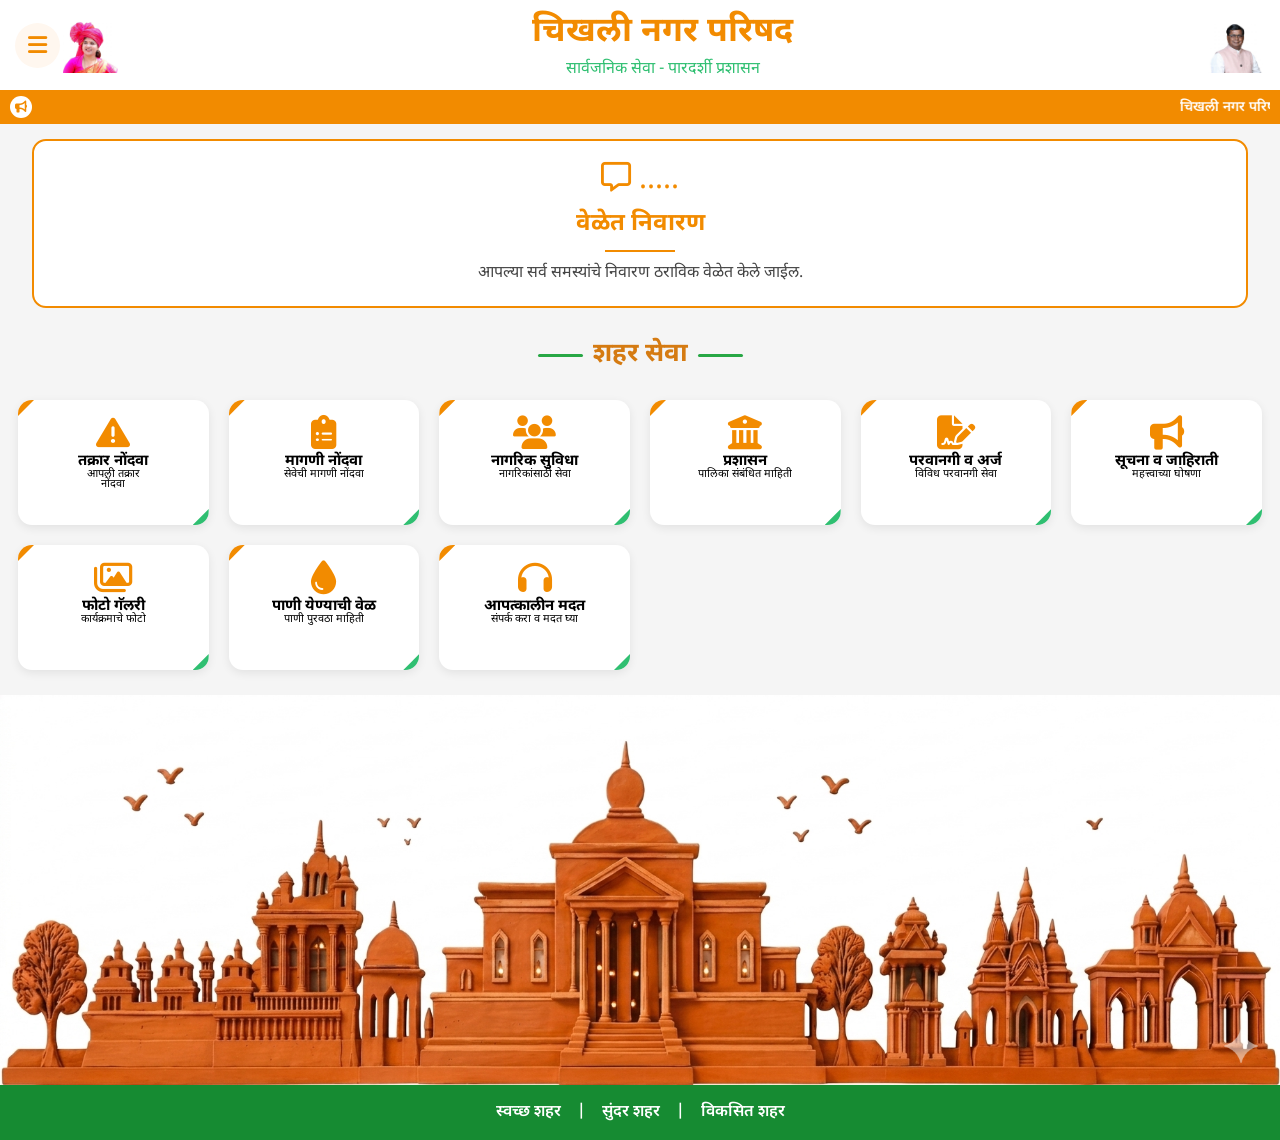
==== index.html @ 243302ec "Initial commit" ====
<!DOCTYPE html>
<html lang="mr">
<head>
    <link rel="manifest" href="manifest.json">
   <meta name="theme-color" content="#ef7d00">
    <meta charset="UTF-8">
    <meta name="viewport" content="width=device-width, initial-scale=1.0">
    <title>चिखली नगर परिषद</title>

    <link rel="stylesheet" href="style.css">

    <!-- Google Font -->
    <link href="https://fonts.googleapis.com/css2?family=Noto+Sans+Devanagari:wght@400;600;700&display=swap" rel="stylesheet">

    <!-- Icons -->
    <link rel="stylesheet"
    href="https://cdnjs.cloudflare.com/ajax/libs/font-awesome/6.6.0/css/all.min.css">
</head>

<body>

<header>

    <div class="menu-btn">
        <i class="fa-solid fa-bars"></i>
    </div>

    <div class="profile left-profile">
        <img src="images/left.png" alt="">
    </div>

    <div class="title">
        <h1>चिखली नगर परिषद</h1>
        <p>सार्वजनिक सेवा - पारदर्शी प्रशासन</p>
    </div>

    <div class="profile right-profile">
        <img src="images/right.png" alt="">
    </div>

</header>


<div class="notice-bar">

    <div class="notice-left">

        <i class="fa-solid fa-bullhorn"></i>

       
    </div>

    <marquee scrollamount="4">

        चिखली नगर परिषद मध्ये आपले हार्दिक स्वागत आहे.

    </marquee>

</div>

<div class="slider-card">

    <div class="msg-icon">
        <i class="fa-regular fa-message"></i>
        <span class="dots">.....</span>

    </div>

    <h2>वेळेत निवारण</h2>

    <div class="title-line"></div>

    <p>
        आपल्या सर्व समस्यांचे निवारण ठराविक वेळेत केले जाईल.
    </p>

</div>

<!-- ================== शहर सेवा ================== -->

<section class="city-service">

    <div class="service-title">

        <span class="line"></span>

        <h2>शहर सेवा</h2>

        <span class="line"></span>

    </div>

    <div class="service-grid">
       <a href="complaint.html" class="card-link">
        <div class="card">
            <div class="corner"></div>
            <i class="fa-solid fa-triangle-exclamation"></i>
            <h3>तक्रार नोंदवा</h3>
            <p>आपली तक्रार 
                <br>नोंदवा</p>
        </div>
       </a>

        <a href="request.html" class="card-link">
        <div class="card">
            <div class="corner"></div>
            <i class="fa-solid fa-clipboard-list"></i>
            <h3>मागणी नोंदवा</h3>
            <p>सेवेची मागणी नोंदवा</p>
        </div>
        </a>

        <a href="services.html" class="card-link">
        <div class="card">
            <div class="corner"></div>
            <i class="fa-solid fa-users"></i>
            <h3>नागरिक सुविधा</h3>
            <p>नागरिकांसाठी सेवा</p>
        </div>
        </a>


        <a href="administration.html" class="card-link">
        <div class="card">
            <div class="corner"></div>
            <i class="fa-solid fa-building-columns"></i>
            <h3>प्रशासन</h3>
            <p>पालिका संबंधित माहिती</p>
        </div>
        </a>



        <a href="permission.html" class="card-link">
        <div class="card">
            <div class="corner"></div>
            <i class="fa-solid fa-file-signature"></i>
            <h3>परवानगी व अर्ज</h3>
            <p>विविध परवानगी सेवा</p>
        </div>
        </a>


        <a href="notice.html" class="card-link">
        <div class="card">
            <div class="corner"></div>
            <i class="fa-solid fa-bullhorn"></i>
            <h3>सूचना व जाहिराती</h3>
            <p>महत्त्वाच्या घोषणा</p>
        </div>
        </a>

        <a href="gallery.html" class="card-link">
        <div class="card">
            <div class="corner"></div>
            <i class="fa-regular fa-images"></i>
            <h3>फोटो गॅलरी</h3>
            <p>कार्यक्रमाचे फोटो</p>
        </div>
        </a>

        <a href="water.html" class="card-link">
        <div class="card">
            <div class="corner"></div>
            <i class="fa-solid fa-droplet"></i>
            <h3>पाणी येण्याची वेळ</h3>
            <p>पाणी पुरवठा माहिती</p>
        </div>
        </a>

        <a href="help.html" class="card-link">
        <div class="card">
            <div class="corner"></div>
            <i class="fa-solid fa-headphones"></i>
            <h3>आपत्कालीन मदत</h3>
            <p>संपर्क करा व मदत घ्या</p>
         </div>
        </a>

    </div>

    

</section>
<!-- ================= CITY IMAGE ================= -->

<section class="city-image">

    <img src="images/city.png" alt="चिखली शहर">

</section>

<!-- ================= FOOTER ================= -->

<footer class="bottom-footer">

    <p>

        स्वच्छ शहर

        <span>|</span>

        सुंदर शहर

        <span>|</span>

        विकसित शहर

    </p>

</footer>

<!-- ================= INSTALL POPUP ================= -->

<div id="installPopup" class="install-popup">

    <div class="popup-box">

        <img src="images/icon-192.png" alt="App Icon">

        <h2>चिखली नगर परिषद</h2>

        <p>
            आपल्या मोबाईल किंवा संगणकावर
            <br>
            चिखली नगर परिषद App Install करा.
        </p>

        <button id="installBtn">
            📥 Install
        </button>

        <button id="closeBtn">
            नंतर
        </button>

    </div>

</div>
<script>
let deferredPrompt;

window.addEventListener("beforeinstallprompt", (e) => {

    e.preventDefault();

    deferredPrompt = e;

    document.getElementById("installPopup").style.display = "flex";

});

document.getElementById("installBtn").addEventListener("click", async () => {

    document.getElementById("installPopup").style.display = "none";

    if (deferredPrompt) {

        deferredPrompt.prompt();

        await deferredPrompt.userChoice;

        deferredPrompt = null;

    }

});

document.getElementById("closeBtn").addEventListener("click", () => {

    document.getElementById("installPopup").style.display = "none";

});
</script>
<script>

if("serviceWorker" in navigator){

navigator.serviceWorker.register("service-worker.js")
.then(function(){
    console.log("Service Worker Registered");
});

}

</script>



</body>
</html>
---- style.css ----
*{
    margin:0;
    padding:0;
    box-sizing:border-box;
    font-family:'Noto Sans Devanagari',sans-serif;
}

html{
    scroll-behavior:smooth;
}

body{
      margin:0;
    padding:0;
    box-sizing:border-box;
    font-family:'Noto Sans Devanagari',sans-serif;

    min-height:100vh;

    display:flex;
    flex-direction:column;

    background:#f5f5f5;
}

/* ================= HEADER ================= */

header{
    width:100%;
    height:90px;
    background:#fff;
    display:flex;
    align-items:center;
    justify-content:space-between;
    padding:10px 15px;
    box-shadow:0 2px 8px rgba(0,0,0,.08);
}

.menu-btn{
    width:45px;
    height:45px;
    display:flex;
    justify-content:center;
    align-items:center;
    font-size:22px;
    color:#f28b00;
    background:#fff7ef;
    border-radius:50%;
}

.profile{
    width:60px;
    display:flex;
    justify-content:center;
    align-items:center;
}

.profile img{
    width:55px;
    height:55px;
    object-fit:cover;
}

.title{
    flex:1;
    text-align:center;
}

.title h1{
    font-size:34px;
    color:#f28b00;
}

.title p{
    font-size:16px;
    color:#2fbf71;
    margin-top:4px;
}

/* Mobile */

@media(max-width:768px){

header{
    height:80px;
    padding:8px;
}

.menu-btn{
    width:40px;
    height:40px;
    font-size:18px;
}

.profile{
    width:45px;
}

.profile img{
    width:42px;
    height:42px;
}

.title h1{
    font-size:18px;
}

.title p{
    font-size:10px;
}

}

/* ================= Notice ================= */

.notice-bar{
    width:100%;
    height:34px;
    background:#f28b00;
    display:flex;
    align-items:center;
    padding:0 10px;
}

.notice-left i{
    width:22px;
    height:22px;
    background:#fff;
    color:#f28b00;
    border-radius:50%;
    display:flex;
    justify-content:center;
    align-items:center;
    font-size:12px;
}

.notice-bar marquee{
    margin-left:10px;
    color:#fff;
    font-size:14px;
    font-weight:600;
}

/* ================= Slider ================= */

.slider-card{
    width:95%;
    margin:15px auto;
    background:#fff;
    border:2px solid #f28b00;
    border-radius:14px;
    text-align:center;
    padding:20px;
}

.msg-icon{
    font-size:30px;
    color:#f28b00;
}

.slider-card h2{
    color:#f28b00;
    margin:8px 0;
}

.title-line{
    width:70px;
    height:2px;
    background:#f28b00;
    margin:10px auto;
}

.slider-card p{
    color:#444;
    line-height:24px;
}

/* ===========================
   शहर सेवा
=========================== */

.city-service{
     flex:1;
    padding:15px 12px;
    background:#f5f5f5;
}

.service-title{
    display:flex;
    justify-content:center;
    align-items:center;
    margin-bottom:18px;
}

.service-title h2{
    font-size:26px;
    color:#d57b12;
    margin:0 10px;
    font-weight:700;
}

.line{
    width:45px;
    height:3px;
    background:#28a745;
    border-radius:10px;
}


/* ===========================
   Service Grid
=========================== */

.service-grid{

    display:grid;

    grid-template-columns:repeat(3,1fr);

    gap:18px;

    padding:10px 6px;

}


/* ===========================
   Service Card
=========================== */

.card{

    position:relative;

    background:#fff;

    border-radius:14px;

    text-align:center;

    padding:8px;

    height:90px;

    box-shadow:0 3px 10px rgba(0,0,0,.08);

    transition:.3s;

    overflow:hidden;

}

.card:hover{

    transform:translateY(-4px);

}


/* Orange Corner */

.corner{

    position:absolute;

    top:0;
    left:0;

    width:16px;
    height:16px;

    background:#f28b00;

    clip-path:polygon(0 0,100% 0,0 100%);

}


/* Green Corner */

.card::after{

    content:"";

    position:absolute;

    right:0;
    bottom:0;

    width:16px;
    height:16px;

    background:#2fbf71;

    clip-path:polygon(100% 100%,100% 0,0 100%);

}


/* Icon */

.card i{

    font-size:22px;

    color:#f28b00;

    margin-top:4px;

    margin-bottom:5px;

}

/* Heading */

.card h3{

    font-size:10px;

    line-height:14px;

}


/* Description */

.card p{

    font-size:7px;

    line-height:10px;

}

/* ===========================
   Desktop View
=========================== */

@media(min-width:769px){

.service-grid{

grid-template-columns:repeat(6,1fr);

gap:20px;

}

.card{

height:125px;

padding:12px;

}

.card i{

font-size:34px;

}

.card h3{

font-size:15px;

}

.card p{

font-size:11px;

}

}


/* ===========================
   City Image
=========================== */

/* ===========================
   Mobile
=========================== */

@media(max-width:768px){

.city-image img{

     width:100%;
    height:auto;
    display:block;

}

.bottom-footer{

   width:100%;
    height:40px;
    background:#138808;
    color:#fff;
    text-align:center;
    padding:12px 10px;
    margin-top:0px;

}

.bottom-footer p{

    font-size:13px;
    margin: 0;
    line-height:20px;

}

}


/* ===========================
   Desktop
=========================== */

@media(min-width:769px){

.city-image img{

    height:300px;

}

.bottom-footer{

    padding:22px;

}

.bottom-footer p{

    font-size:22px;

}

}

.card-link{
    display:block;
    text-decoration:none;   /* Underline remove */
    color:inherit;
}

.card-link:hover{
    text-decoration:none;
}

.card-link:visited{
    color:inherit;
    text-decoration:none;
}

.card-link:active{
    text-decoration:none;
}


/* ================= CITY IMAGE ================= */

.city-image{
    width:100%;
    margin:0;
    padding:0;
    line-height:0;
    overflow:hidden;
}

.city-image img{
    width:100%;
    height:auto;
    display:block;
    margin:0;
    padding:0;
    object-fit:cover;
}


/* ================= FOOTER ================= */

.bottom-footer{

    width:100%;
    height:55px;
    background:#168b32;

    display:flex;
    justify-content:center;
    align-items:center;

    margin:0;
    padding:0;

}


.bottom-footer p{

    color:white;

    font-size:16px;

    font-weight:600;

    margin:0;

}


.bottom-footer span{

    margin:0 12px;

    color:white;

}


.left-profile img{
    background:#fff;
}


/*================ INSTALL POPUP ================*/

.install-popup{

    position:fixed;

    top:0;
    left:0;

    width:100%;
    height:100%;

    background:rgba(0,0,0,.55);

    display:none;

    justify-content:center;

    align-items:center;

    z-index:999999;

}

.popup-box{

    width:280px;

    background:#fff;

    border-radius:15px;

    padding:18px;

    text-align:center;

    animation:popup .35s ease;

    box-shadow:0 10px 25px rgba(0,0,0,.25);

}

.popup-box img{

    width:60px;

    height:60px;

    margin-bottom:10px;

}

.popup-box h2{

    color:#ef7d00;
     font-size:22px;

    margin-bottom:10px;

}

.popup-box p{

    color:#555;

    font-size:14px;

    line-height:20px;

    margin-bottom:15px;

}

#installBtn{

    width:100%;

    height:42px;

    font-size:15px;

    border:none;

    background:#ef7d00;

    color:#fff;

    border-radius:8px;

    cursor:pointer;

    margin-bottom:8px;

}

#closeBtn{

    width:100%;

    height:42px;

    font-size:15px;

    border:none;

    background:#ddd;

    border-radius:8px;

    cursor:pointer;

}

@keyframes popup{

    from{

        transform:scale(.8);

        opacity:0;

    }

    to{

        transform:scale(1);

        opacity:1;

    }

}
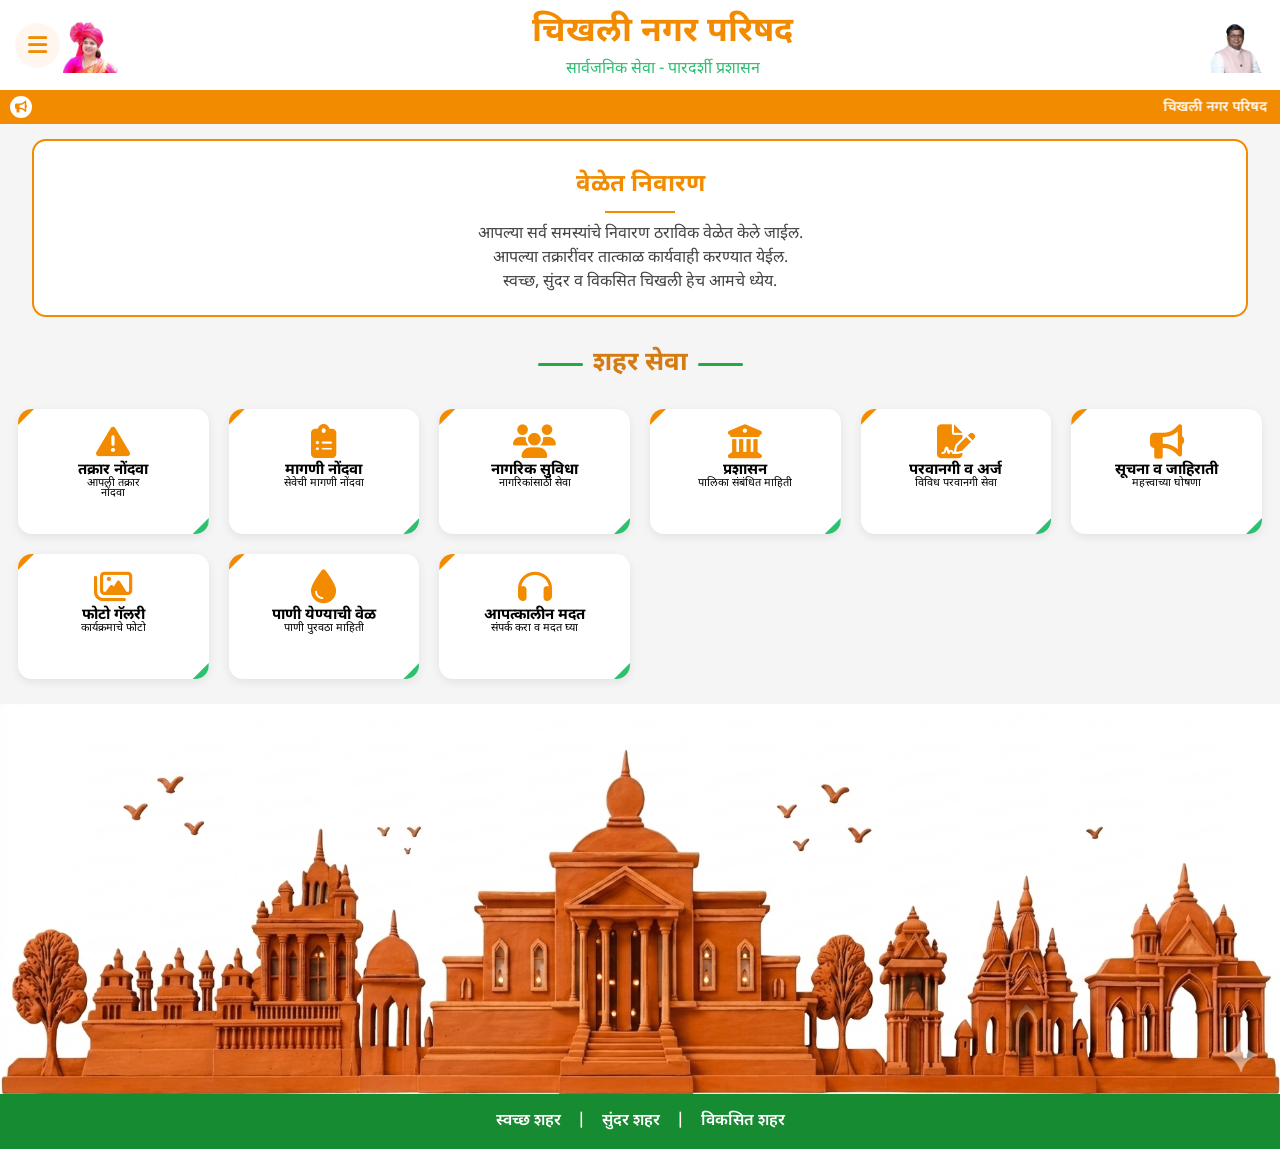
==== commit b76909dc: "Update index.html" ====
--- a/index.html
+++ b/index.html
@@ -60,20 +60,17 @@
 
 <div class="slider-card">
 
-    <div class="msg-icon">
-        <i class="fa-regular fa-message"></i>
-        <span class="dots">.....</span>
-
-    </div>
-
-    <h2>वेळेत निवारण</h2>
+     <h2 id="slideTitle">वेळेत निवारण</h2>
 
     <div class="title-line"></div>
-
-    <p>
+    <div class="text-slider">
+     <p id="slideText">
         आपल्या सर्व समस्यांचे निवारण ठराविक वेळेत केले जाईल.
-    </p>
-
+    </p>   
+    <p>आपल्या तक्रारींवर तात्काळ कार्यवाही करण्यात येईल.</p>
+
+    <p>स्वच्छ, सुंदर व विकसित चिखली हेच आमचे ध्येय.</p>
+    </div>
 </div>
 
 <!-- ================== शहर सेवा ================== -->
@@ -286,6 +283,6 @@
 </script>
 
 
-
+<script src="script.js"></script>
 </body>
 </html>
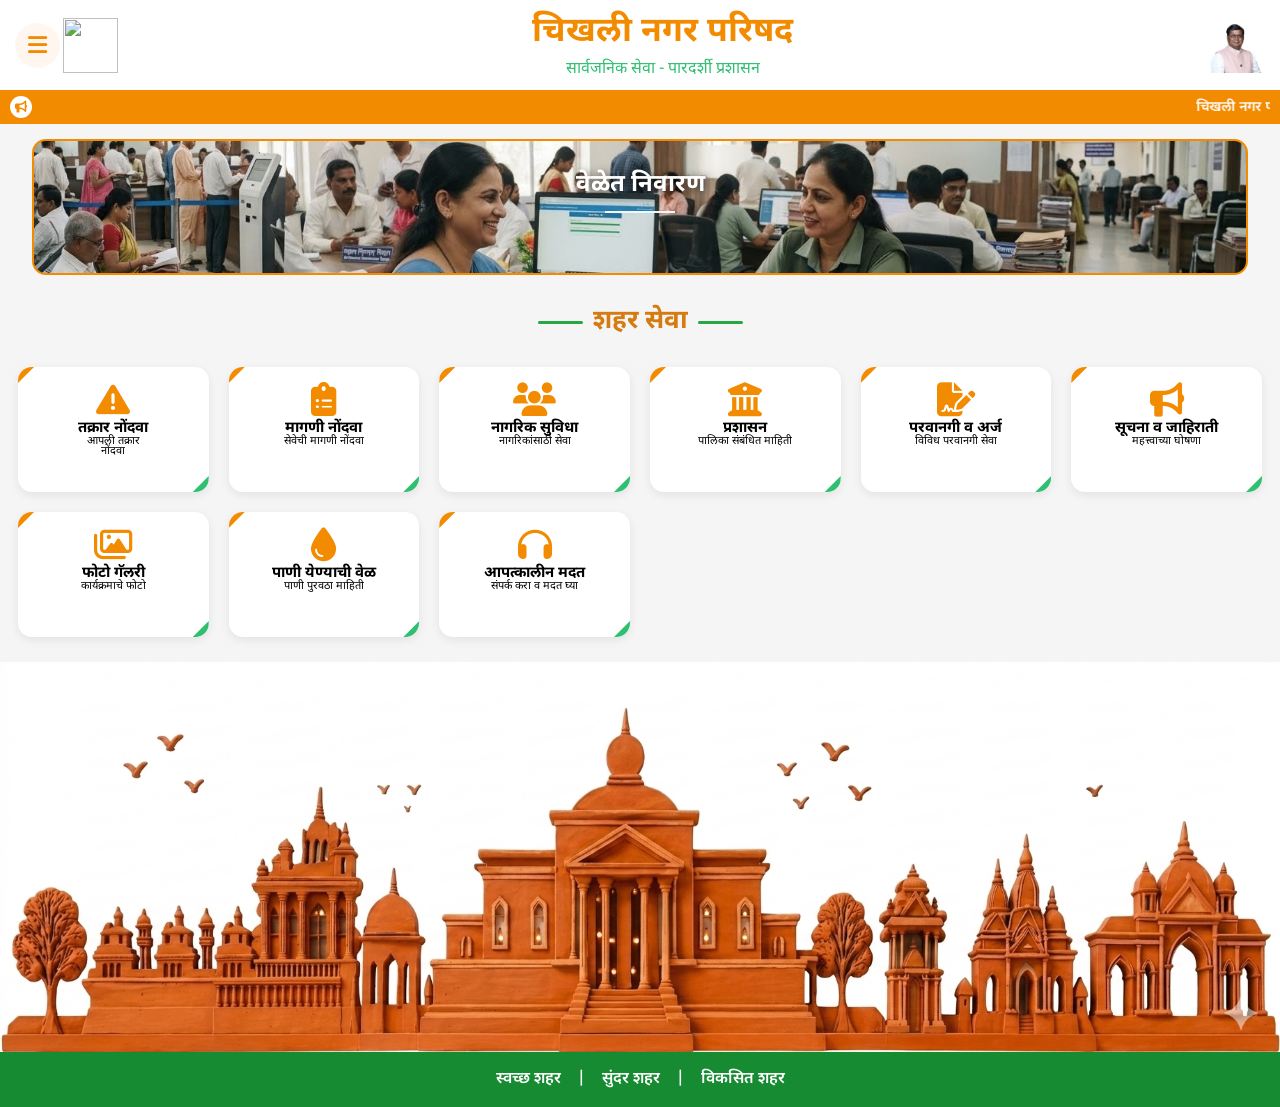
==== commit 2487a673: "Update index.html" ====
--- a/index.html
+++ b/index.html
@@ -26,7 +26,7 @@
     </div>
 
     <div class="profile left-profile">
-        <img src="images/left.png" alt="">
+        <img src="https://res.cloudinary.com/m6uaa6eo/image/upload/v1784957341/left_kstevv.png" alt="">
     </div>
 
     <div class="title">
--- a/style.css
+++ b/style.css
@@ -147,10 +147,14 @@
     width:95%;
     margin:15px auto;
     background:#fff;
+    background-size:cover;
+    background-position:center;
+    background-repeat:no-repeat;
     border:2px solid #f28b00;
     border-radius:14px;
     text-align:center;
     padding:20px;
+    
 }
 
 .msg-icon{
@@ -159,19 +163,20 @@
 }
 
 .slider-card h2{
-    color:#f28b00;
+     color:#fff;
     margin:8px 0;
+    text-shadow:2px 2px 8px rgba(0,0,0,0.7);
 }
 
 .title-line{
     width:70px;
     height:2px;
-    background:#f28b00;
+    background:#f5f5f5;
     margin:10px auto;
 }
 
 .slider-card p{
-    color:#444;
+    color:#ef7d00;
     line-height:24px;
 }
 
@@ -658,4 +663,63 @@
 
     }
 
+}
+
+
+.text-slider{
+    height:30px;
+    overflow:hidden;
+    position:relative;
+}
+
+.text-slider p{
+    position:absolute;
+    width:100%;
+    left:0;
+    top:0;
+    margin:0;
+    text-align:center;
+    opacity:0;
+    animation:slideText 9s infinite;
+}
+
+.text-slider p:nth-child(1){
+    animation-delay:0s;
+}
+
+.text-slider p:nth-child(2){
+    animation-delay:3s;
+}
+
+.text-slider p:nth-child(3){
+    animation-delay:6s;
+}
+
+@keyframes slideText{
+
+    0%{
+        opacity:0;
+        transform:translateY(20px);
+    }
+
+    10%{
+        opacity:1;
+        transform:translateY(0);
+    }
+
+    30%{
+        opacity:1;
+        transform:translateY(0);
+    }
+
+    40%{
+        opacity:0;
+        transform:translateY(-20px);
+    }
+
+    100%{
+        opacity:0;
+        transform:translateY(-20px);
+    }
+
 }
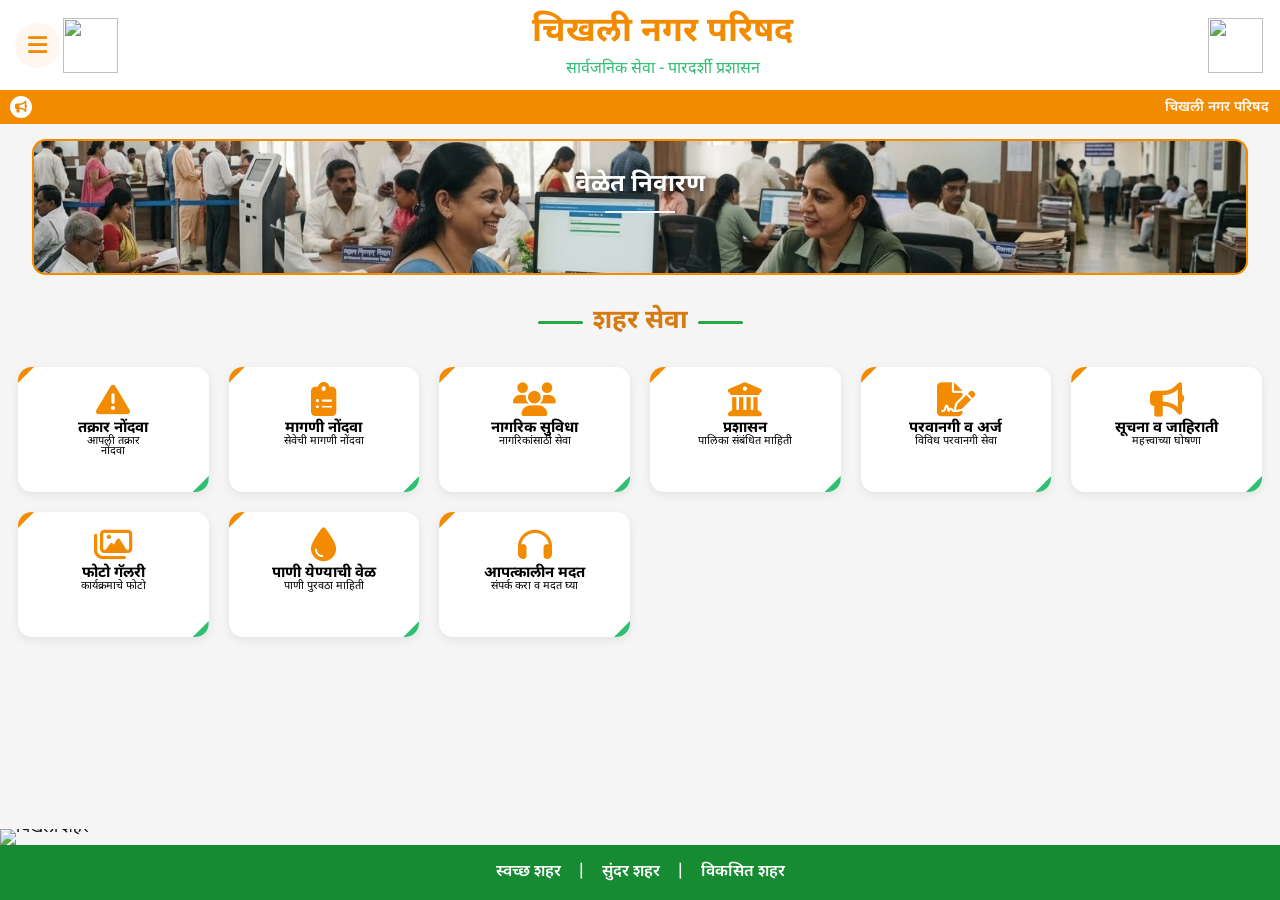
==== commit 33850298: "Update index.html" ====
--- a/index.html
+++ b/index.html
@@ -35,7 +35,7 @@
     </div>
 
     <div class="profile right-profile">
-        <img src="images/right.png" alt="">
+        <img src="https://res.cloudinary.com/m6uaa6eo/image/upload/v1784957342/right_tewcda.png" alt="">
     </div>
 
 </header>
@@ -183,7 +183,7 @@
 
 <section class="city-image">
 
-    <img src="images/city.png" alt="चिखली शहर">
+    <img src="https://res.cloudinary.com/m6uaa6eo/image/upload/v1784957336/city_makevz.png" alt="चिखली शहर">
 
 </section>
 
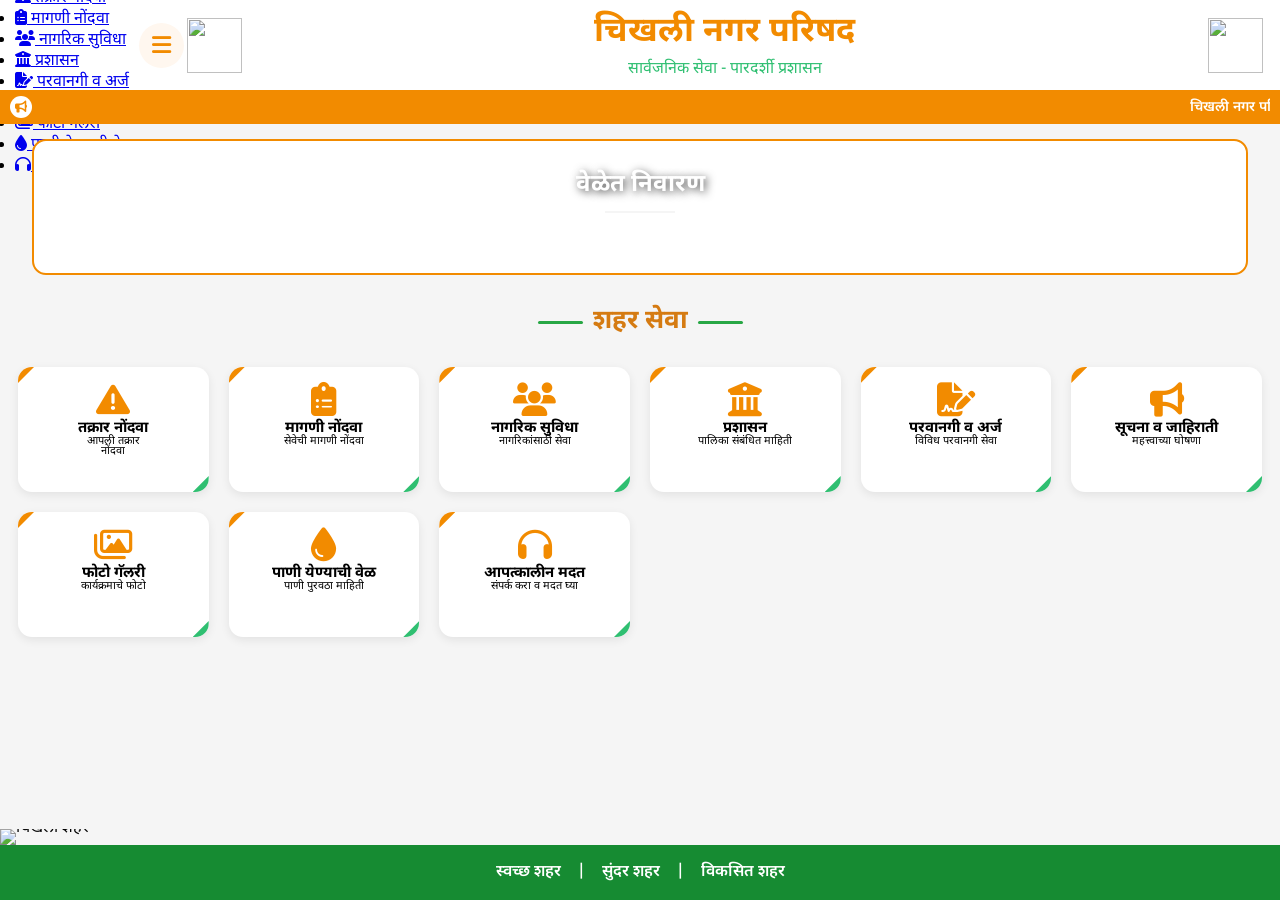
==== commit 23cc9d8b: "Update index.html" ====
--- a/index.html
+++ b/index.html
@@ -21,6 +21,46 @@
 
 <header>
 
+    <!-- ================= SIDEBAR MENU ================= -->
+
+<div id="overlay" class="overlay"></div>
+
+<nav id="sidebar" class="sidebar">
+
+    <div class="sidebar-header">
+
+        <h2>☰ मेनू</h2>
+
+        <span id="closeMenu">&times;</span>
+
+    </div>
+
+    <ul>
+
+        <li><a href="index.html"><i class="fa-solid fa-house"></i> मुख्यपृष्ठ</a></li>
+
+        <li><a href="complaint.html"><i class="fa-solid fa-triangle-exclamation"></i> तक्रार नोंदवा</a></li>
+
+        <li><a href="request.html"><i class="fa-solid fa-clipboard-list"></i> मागणी नोंदवा</a></li>
+
+        <li><a href="services.html"><i class="fa-solid fa-users"></i> नागरिक सुविधा</a></li>
+
+        <li><a href="administration.html"><i class="fa-solid fa-building-columns"></i> प्रशासन</a></li>
+
+        <li><a href="permission.html"><i class="fa-solid fa-file-signature"></i> परवानगी व अर्ज</a></li>
+
+        <li><a href="notice.html"><i class="fa-solid fa-bullhorn"></i> सूचना व जाहिराती</a></li>
+
+        <li><a href="gallery.html"><i class="fa-regular fa-images"></i> फोटो गॅलरी</a></li>
+
+        <li><a href="water.html"><i class="fa-solid fa-droplet"></i> पाणी येण्याची वेळ</a></li>
+
+        <li><a href="help.html"><i class="fa-solid fa-headphones"></i> आपत्कालीन मदत</a></li>
+
+    </ul>
+
+</nav>
+
     <div class="menu-btn">
         <i class="fa-solid fa-bars"></i>
     </div>
@@ -65,11 +105,11 @@
     <div class="title-line"></div>
     <div class="text-slider">
      <p id="slideText">
-        आपल्या सर्व समस्यांचे निवारण ठराविक वेळेत केले जाईल.
+       <b> आपल्या सर्व समस्यांचे निवारण ठराविक वेळेत केले जाईल.</b>
     </p>   
-    <p>आपल्या तक्रारींवर तात्काळ कार्यवाही करण्यात येईल.</p>
-
-    <p>स्वच्छ, सुंदर व विकसित चिखली हेच आमचे ध्येय.</p>
+    <p><b>आपल्या तक्रारींवर तात्काळ कार्यवाही करण्यात येईल.</b></p>
+
+    <p><b>स्वच्छ, सुंदर व विकसित चिखली हेच आमचे ध्येय.</b></p>
     </div>
 </div>
 
